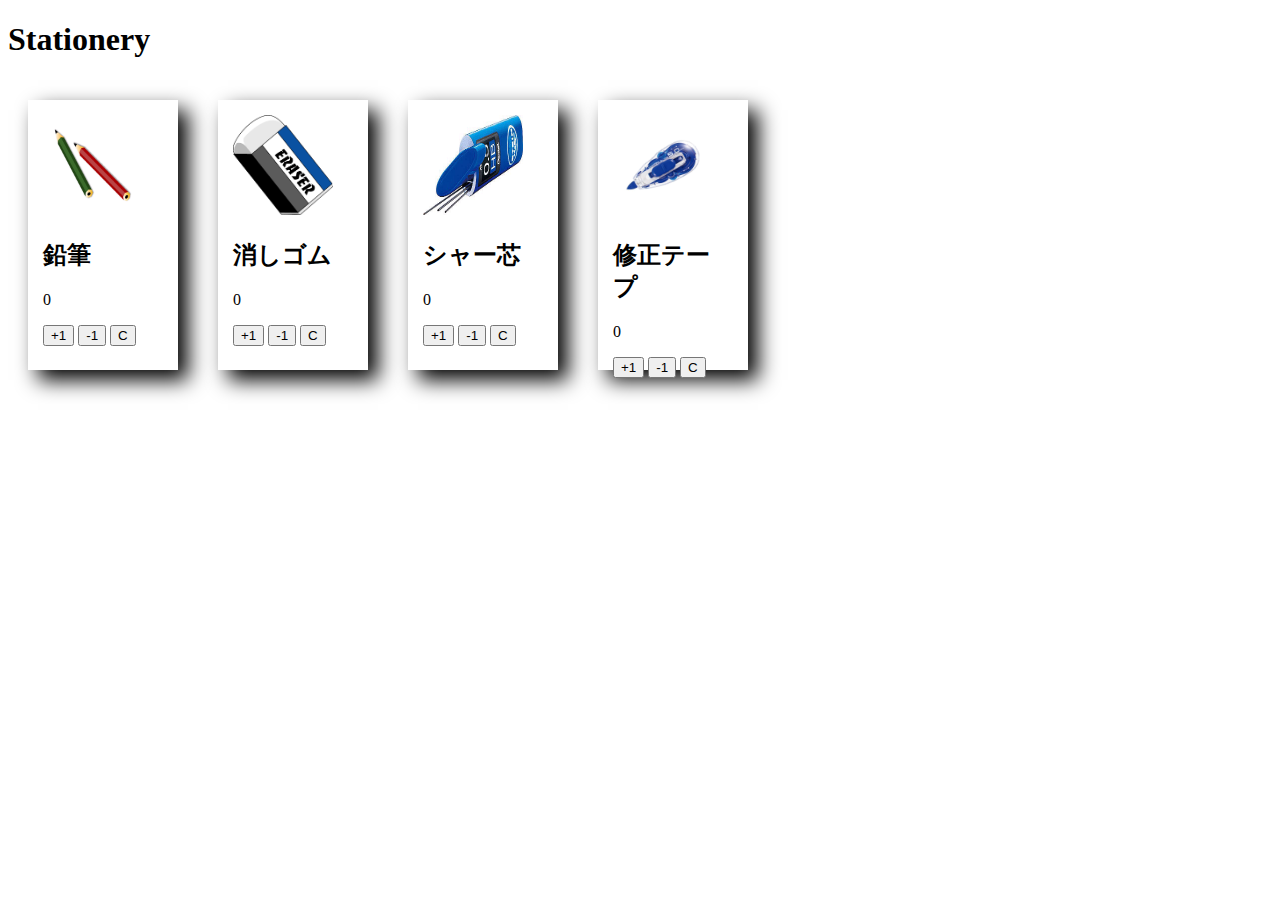
==== index.html @ 9a7aadaa "add - deltape" ====
<!DOCTYPE html>
<html lang="ja">

<head>
    <meta charset="utf-8">

    <!--  幅をブラウザの幅に合わせる -->
    <meta name="viewprot" content="width=device-width,initial-scale=1.0">

    <!--
      重複コンテンツの防止
      主に検索エンジン。
      www.abc.com = www.abc.com/index.html
    <link rel="canonical" href="">
    -->

    <!-- リンクのアイコン -->
    <link rel="icon" href="./material/stationary.ico">

    <link rel="stylesheet" type="text/css" href="./index.css">
    <title>Stationery</title>
</head>

<body>
    <h1>Stationery</h1>
    <div class="stationery">
        <img src="./material/pencil.png" height="100px" width="100px">
        <h2>鉛筆</h2>
        <p id="pencil_a">no data</p>
        <input type="button" data-name="pencil" class="change_button" value="+1">
        <input type="button" data-name="pencil" class="change_button" value="-1">
        <input type="button" data-name="pencil" class="change_button" value="C">
    </div>

    <div class="stationery">
        <img src="./material/eraser.png" height="100px" width="100px">
        <h2>消しゴム</h2>
        <p id="eraser_a">no data</p>
        <input type="button" data-name="eraser" class="change_button" value="+1">
        <input type="button" data-name="eraser" class="change_button" value="-1">
        <input type="button" data-name="eraser" class="change_button" value="C">
    </div>

    <div class="stationery">
        <img src="./material/core.png" height="100px" width="100px">
        <h2>シャー芯</h2>
        <p id="core_a">no data</p>
        <input type="button" data-name="core" class="change_button" value="+1">
        <input type="button" data-name="core" class="change_button" value="-1">
        <input type="button" data-name="core" class="change_button" value="C">
    </div>

    <div class="stationery">
        <img src="./material/deltape.png" height="100px" width="100px">
        <h2>修正テープ</h2>
        <p id="deltape_a">no data</p>
        <input type="button" data-name="deltape" class="change_button" value="+1">
        <input type="button" data-name="deltape" class="change_button" value="-1">
        <input type="button" data-name="deltape" class="change_button" value="C">
    </div>


    <script type="text/javascript" src="./js/jquery-3.1.1.min.js"></script>
    <script type="text/javascript" src="./js/main.js"></script>
</body>

</html>
---- index.css ----
.stationery {
  background-color: white;
  color: black;
  width: 120px;
  height: 240px;
  padding: 15px;
  margin: 20px;
  box-shadow: 10px 10px 20px #000000;
  float: left;
}
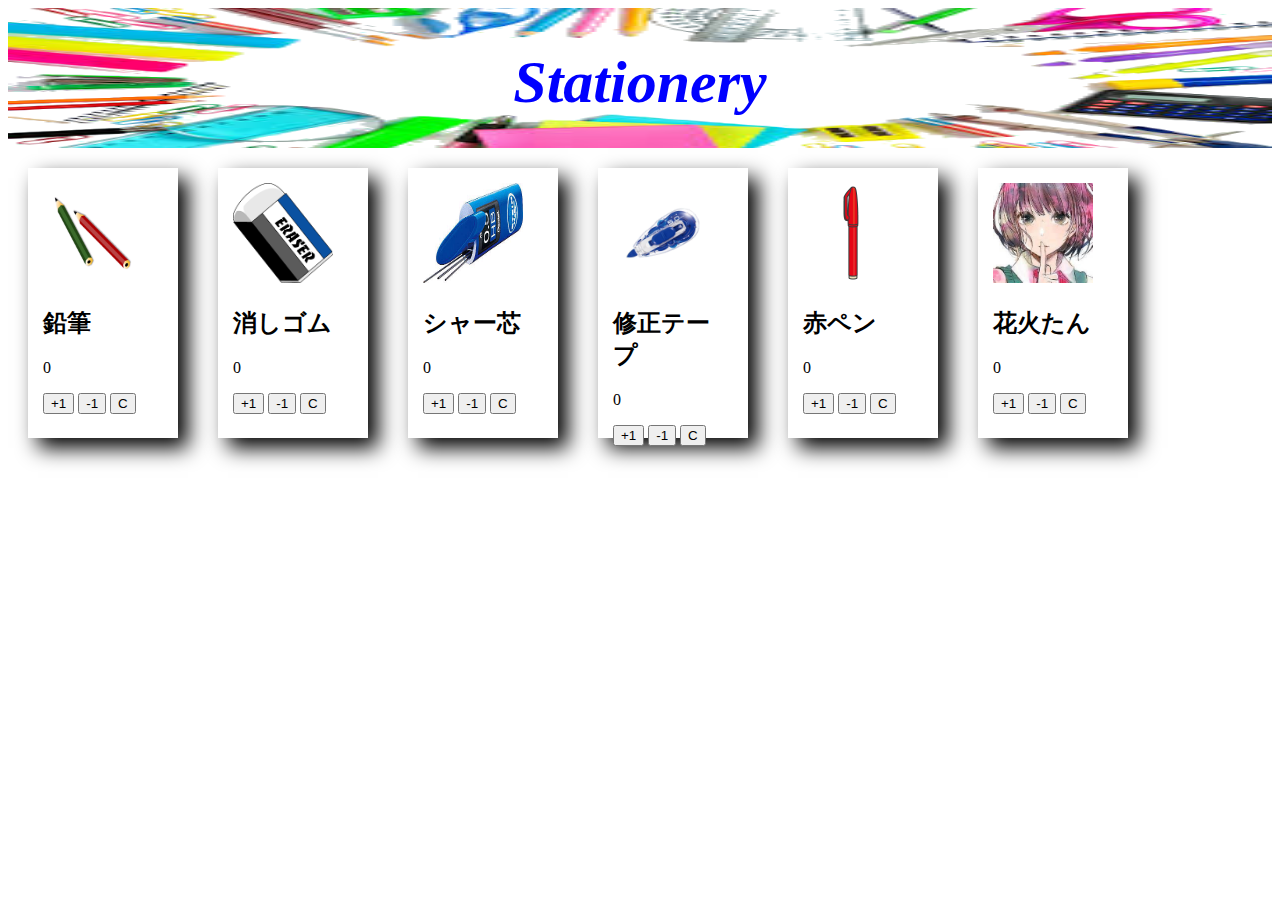
==== commit 32f65909: "add hanabi" ====
--- a/index.html
+++ b/index.html
@@ -21,8 +21,9 @@
     <title>Stationery</title>
 </head>
 
+<header><h1><i>Stationery</i></h1></header>
+
 <body>
-    <h1>Stationery</h1>
     <div class="stationery">
         <img src="./material/pencil.png" height="100px" width="100px">
         <h2>鉛筆</h2>
@@ -59,6 +60,24 @@
         <input type="button" data-name="deltape" class="change_button" value="C">
     </div>
 
+    <div class="stationery">
+        <img src="./material/redpen.png" height="100px" width="100px">
+        <h2>赤ペン</h2>
+        <p id="redpen_a">no data</p>
+        <input type="button" data-name="redpen" class="change_button" value="+1">
+        <input type="button" data-name="redpen" class="change_button" value="-1">
+        <input type="button" data-name="redpen" class="change_button" value="C">
+    </div>
+
+    <div class="stationery">
+        <img src="./material/hanabi.png" height="100px" width="100px">
+        <h2>花火たん</h2>
+        <p id="hanabi_a">no data</p>
+        <input type="button" data-name="hanabi" class="change_button" value="+1">
+        <input type="button" data-name="hanabi" class="change_button" value="-1">
+        <input type="button" data-name="hanabi" class="change_button" value="C">
+    </div>
+
 
     <script type="text/javascript" src="./js/jquery-3.1.1.min.js"></script>
     <script type="text/javascript" src="./js/main.js"></script>
--- a/index.css
+++ b/index.css
@@ -1,3 +1,20 @@
+header {
+  background-image: url(./material/header.png);
+  background-size: 100% 100%;
+  height: 100px;
+  padding-top: 40px;
+  background-repeat: no-repeat;
+  background-position: top center;
+}
+
+h1{
+  margin-top: auto;
+  text-align: center;
+  color: blue;
+  font-size: 60px;
+  font-family: Impact;
+}
+
 .stationery {
   background-color: white;
   color: black;
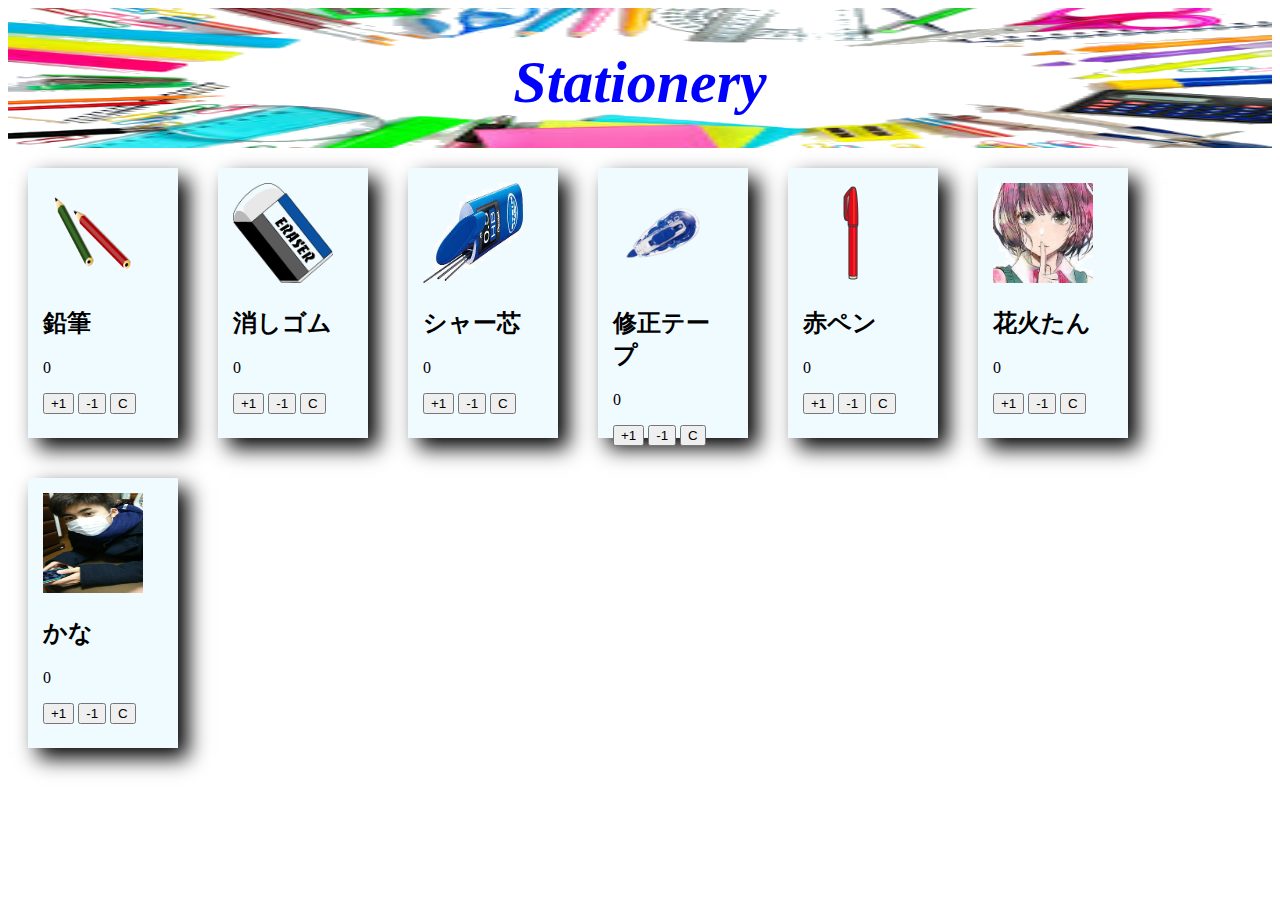
==== commit adf7b233: "add taito" ====
--- a/index.html
+++ b/index.html
@@ -78,6 +78,15 @@
         <input type="button" data-name="hanabi" class="change_button" value="C">
     </div>
 
+    <div class="stationery">
+        <img src="./material/taito.jpg" height="100px" width="100px">
+        <h2>かな</h2>
+        <p id="taito_a">no data</p>
+        <input type="button" data-name="taito" class="change_button" value="+1">
+        <input type="button" data-name="taito" class="change_button" value="-1">
+        <input type="button" data-name="taito" class="change_button" value="C">
+    </div>
+
 
     <script type="text/javascript" src="./js/jquery-3.1.1.min.js"></script>
     <script type="text/javascript" src="./js/main.js"></script>
--- a/index.css
+++ b/index.css
@@ -16,7 +16,7 @@
 }
 
 .stationery {
-  background-color: white;
+  background-color: #f0fbff;
   color: black;
   width: 120px;
   height: 240px;
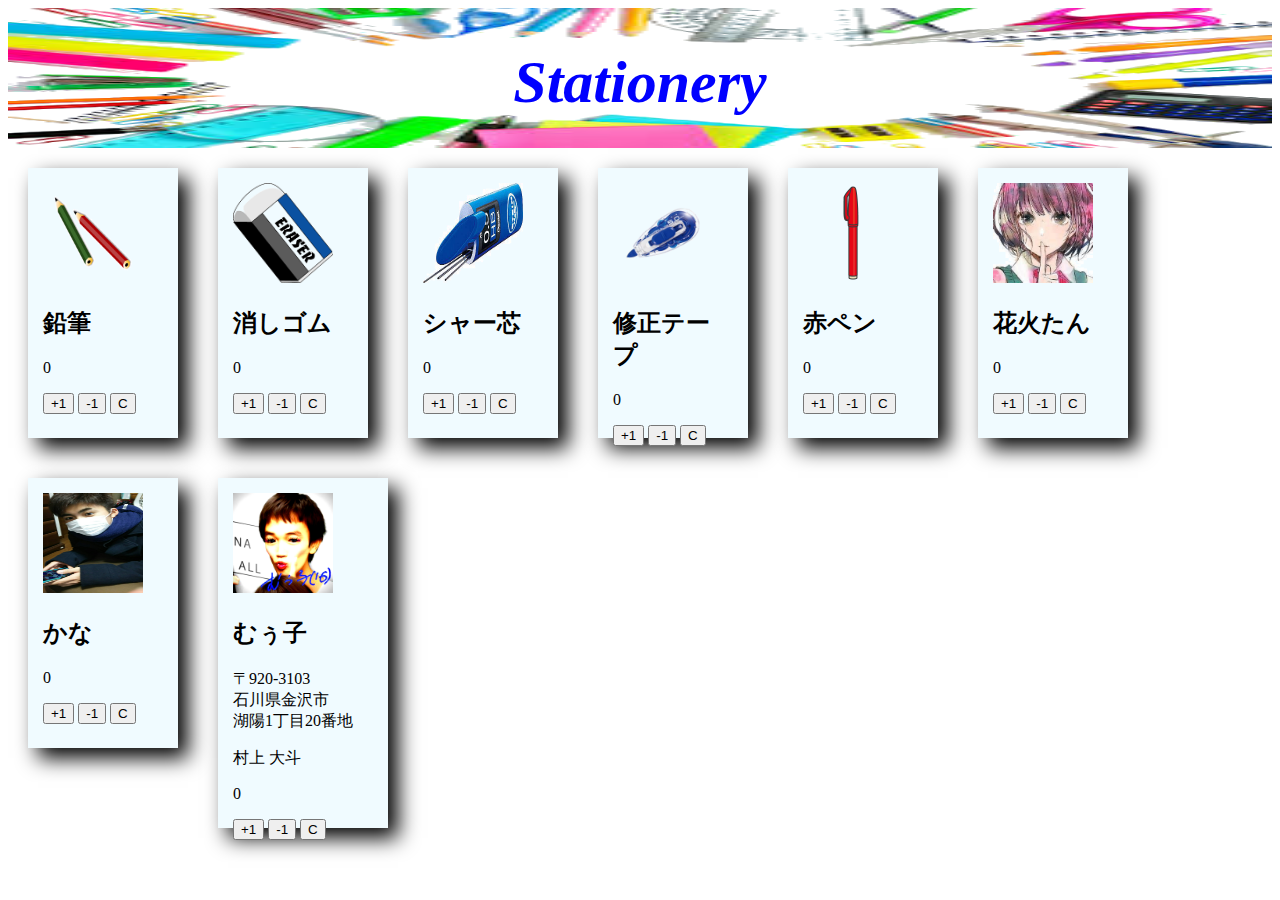
==== commit 068d490d: "add - muluko" ====
--- a/index.html
+++ b/index.html
@@ -21,7 +21,8 @@
     <title>Stationery</title>
 </head>
 
-<header><h1><i>Stationery</i></h1></header>
+<header>
+    <h1><i>Stationery</i></h1></header>
 
 <body>
     <div class="stationery">
@@ -87,6 +88,17 @@
         <input type="button" data-name="taito" class="change_button" value="C">
     </div>
 
+    <div class="muluko">
+        <img src="./material/muluko.jpg" height="100px" width="100px">
+        <h2>むぅ子</h2>
+        <p>〒920-3103 <br>石川県金沢市<br>湖陽1丁目20番地</p>
+        <p>村上 大斗</p>
+        <p id="muluko_a">no data</p>
+        <input type="button" data-name="muluko" class="change_button" value="+1">
+        <input type="button" data-name="muluko" class="change_button" value="-1">
+        <input type="button" data-name="muluko" class="change_button" value="C">
+    </div>
+
 
     <script type="text/javascript" src="./js/jquery-3.1.1.min.js"></script>
     <script type="text/javascript" src="./js/main.js"></script>
--- a/index.css
+++ b/index.css
@@ -25,3 +25,14 @@
   box-shadow: 10px 10px 20px #000000;
   float: left;
 }
+
+.muluko {
+  background-color: #f0fbff;
+  color: black;
+  width: 140px;
+  height: 320px;
+  padding: 15px;
+  margin: 20px;
+  box-shadow: 10px 10px 20px #000000;
+  float: left;
+}
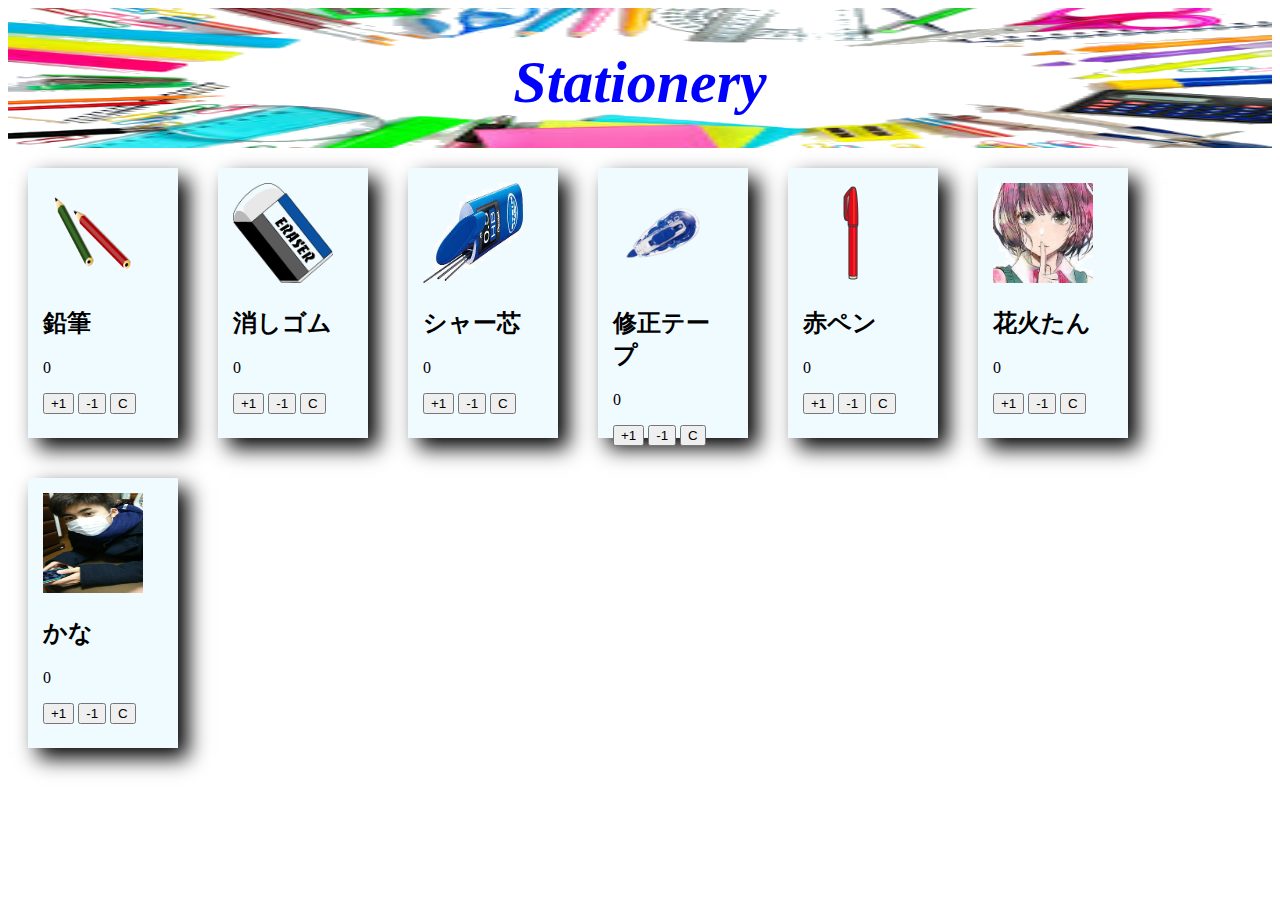
==== commit 349db0a4: "Revert "add - muluko"" ====
--- a/index.html
+++ b/index.html
@@ -21,8 +21,7 @@
     <title>Stationery</title>
 </head>
 
-<header>
-    <h1><i>Stationery</i></h1></header>
+<header><h1><i>Stationery</i></h1></header>
 
 <body>
     <div class="stationery">
@@ -88,17 +87,6 @@
         <input type="button" data-name="taito" class="change_button" value="C">
     </div>
 
-    <div class="muluko">
-        <img src="./material/muluko.jpg" height="100px" width="100px">
-        <h2>むぅ子</h2>
-        <p>〒920-3103 <br>石川県金沢市<br>湖陽1丁目20番地</p>
-        <p>村上 大斗</p>
-        <p id="muluko_a">no data</p>
-        <input type="button" data-name="muluko" class="change_button" value="+1">
-        <input type="button" data-name="muluko" class="change_button" value="-1">
-        <input type="button" data-name="muluko" class="change_button" value="C">
-    </div>
-
 
     <script type="text/javascript" src="./js/jquery-3.1.1.min.js"></script>
     <script type="text/javascript" src="./js/main.js"></script>
--- a/index.css
+++ b/index.css
@@ -25,14 +25,3 @@
   box-shadow: 10px 10px 20px #000000;
   float: left;
 }
-
-.muluko {
-  background-color: #f0fbff;
-  color: black;
-  width: 140px;
-  height: 320px;
-  padding: 15px;
-  margin: 20px;
-  box-shadow: 10px 10px 20px #000000;
-  float: left;
-}
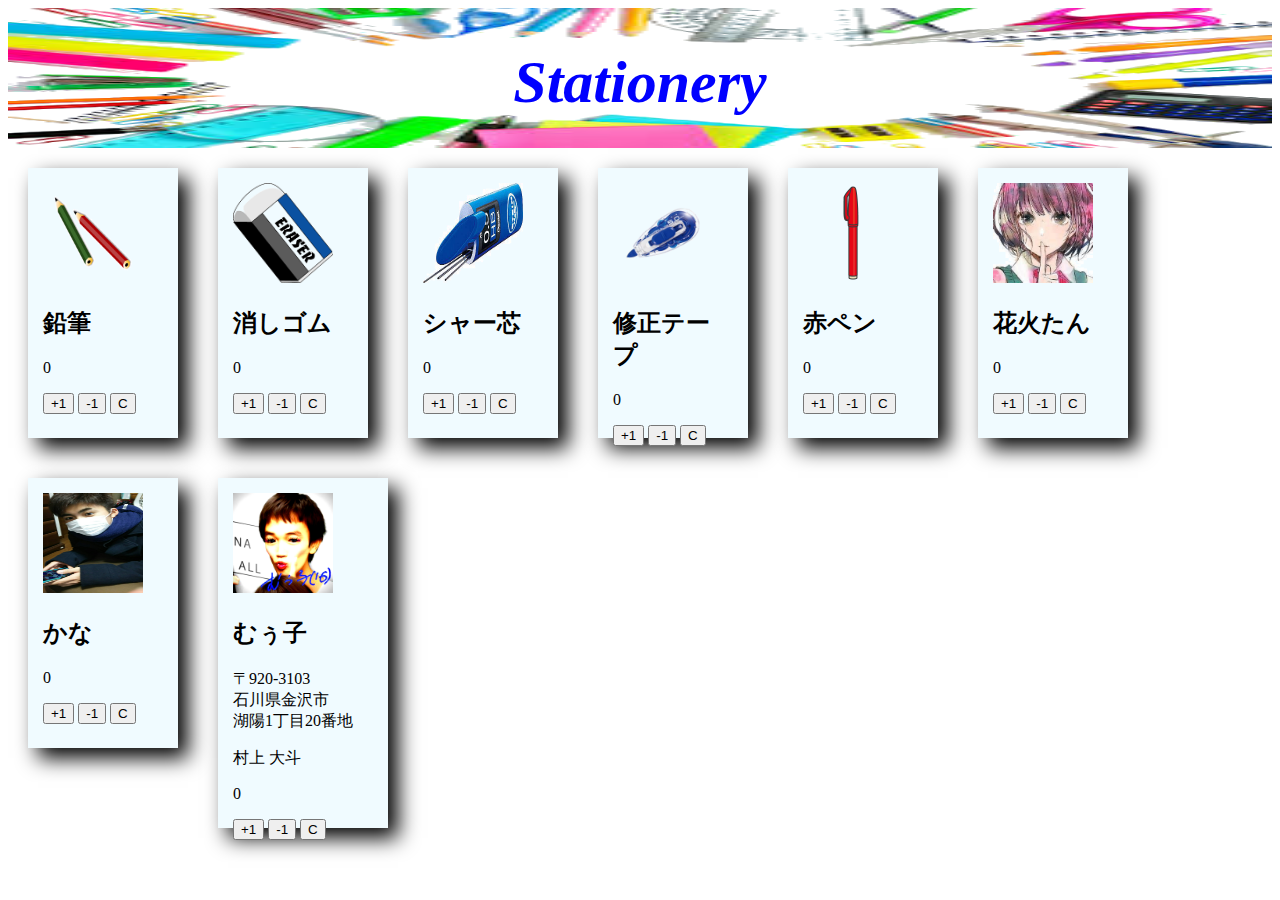
==== commit 1e0a48d8: "Revert "Revert "add - muluko""" ====
--- a/index.html
+++ b/index.html
@@ -21,7 +21,8 @@
     <title>Stationery</title>
 </head>
 
-<header><h1><i>Stationery</i></h1></header>
+<header>
+    <h1><i>Stationery</i></h1></header>
 
 <body>
     <div class="stationery">
@@ -87,6 +88,17 @@
         <input type="button" data-name="taito" class="change_button" value="C">
     </div>
 
+    <div class="muluko">
+        <img src="./material/muluko.jpg" height="100px" width="100px">
+        <h2>むぅ子</h2>
+        <p>〒920-3103 <br>石川県金沢市<br>湖陽1丁目20番地</p>
+        <p>村上 大斗</p>
+        <p id="muluko_a">no data</p>
+        <input type="button" data-name="muluko" class="change_button" value="+1">
+        <input type="button" data-name="muluko" class="change_button" value="-1">
+        <input type="button" data-name="muluko" class="change_button" value="C">
+    </div>
+
 
     <script type="text/javascript" src="./js/jquery-3.1.1.min.js"></script>
     <script type="text/javascript" src="./js/main.js"></script>
--- a/index.css
+++ b/index.css
@@ -25,3 +25,14 @@
   box-shadow: 10px 10px 20px #000000;
   float: left;
 }
+
+.muluko {
+  background-color: #f0fbff;
+  color: black;
+  width: 140px;
+  height: 320px;
+  padding: 15px;
+  margin: 20px;
+  box-shadow: 10px 10px 20px #000000;
+  float: left;
+}
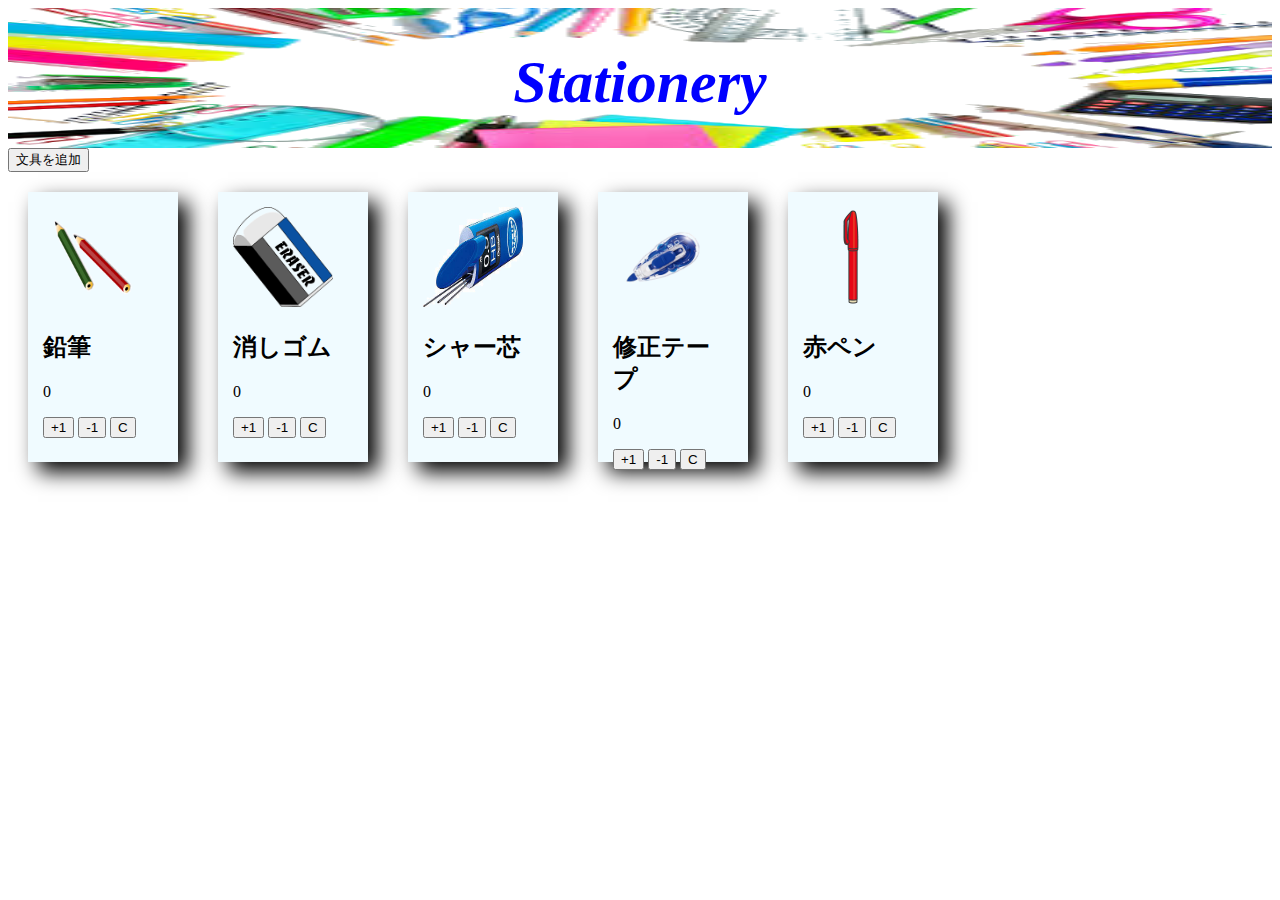
==== commit 1f09b173: "add ui" ====
--- a/index.html
+++ b/index.html
@@ -25,6 +25,13 @@
     <h1><i>Stationery</i></h1></header>
 
 <body>
+    <div>
+        <button onclick="add();">文具を追加</button>
+    </div>
+
+    <div id="add_stationary">
+    </div>
+
     <div class="stationery">
         <img src="./material/pencil.png" height="100px" width="100px">
         <h2>鉛筆</h2>
@@ -70,36 +77,6 @@
         <input type="button" data-name="redpen" class="change_button" value="C">
     </div>
 
-    <div class="stationery">
-        <img src="./material/hanabi.png" height="100px" width="100px">
-        <h2>花火たん</h2>
-        <p id="hanabi_a">no data</p>
-        <input type="button" data-name="hanabi" class="change_button" value="+1">
-        <input type="button" data-name="hanabi" class="change_button" value="-1">
-        <input type="button" data-name="hanabi" class="change_button" value="C">
-    </div>
-
-    <div class="stationery">
-        <img src="./material/taito.jpg" height="100px" width="100px">
-        <h2>かな</h2>
-        <p id="taito_a">no data</p>
-        <input type="button" data-name="taito" class="change_button" value="+1">
-        <input type="button" data-name="taito" class="change_button" value="-1">
-        <input type="button" data-name="taito" class="change_button" value="C">
-    </div>
-
-    <div class="muluko">
-        <img src="./material/muluko.jpg" height="100px" width="100px">
-        <h2>むぅ子</h2>
-        <p>〒920-3103 <br>石川県金沢市<br>湖陽1丁目20番地</p>
-        <p>村上 大斗</p>
-        <p id="muluko_a">no data</p>
-        <input type="button" data-name="muluko" class="change_button" value="+1">
-        <input type="button" data-name="muluko" class="change_button" value="-1">
-        <input type="button" data-name="muluko" class="change_button" value="C">
-    </div>
-
-
     <script type="text/javascript" src="./js/jquery-3.1.1.min.js"></script>
     <script type="text/javascript" src="./js/main.js"></script>
 </body>
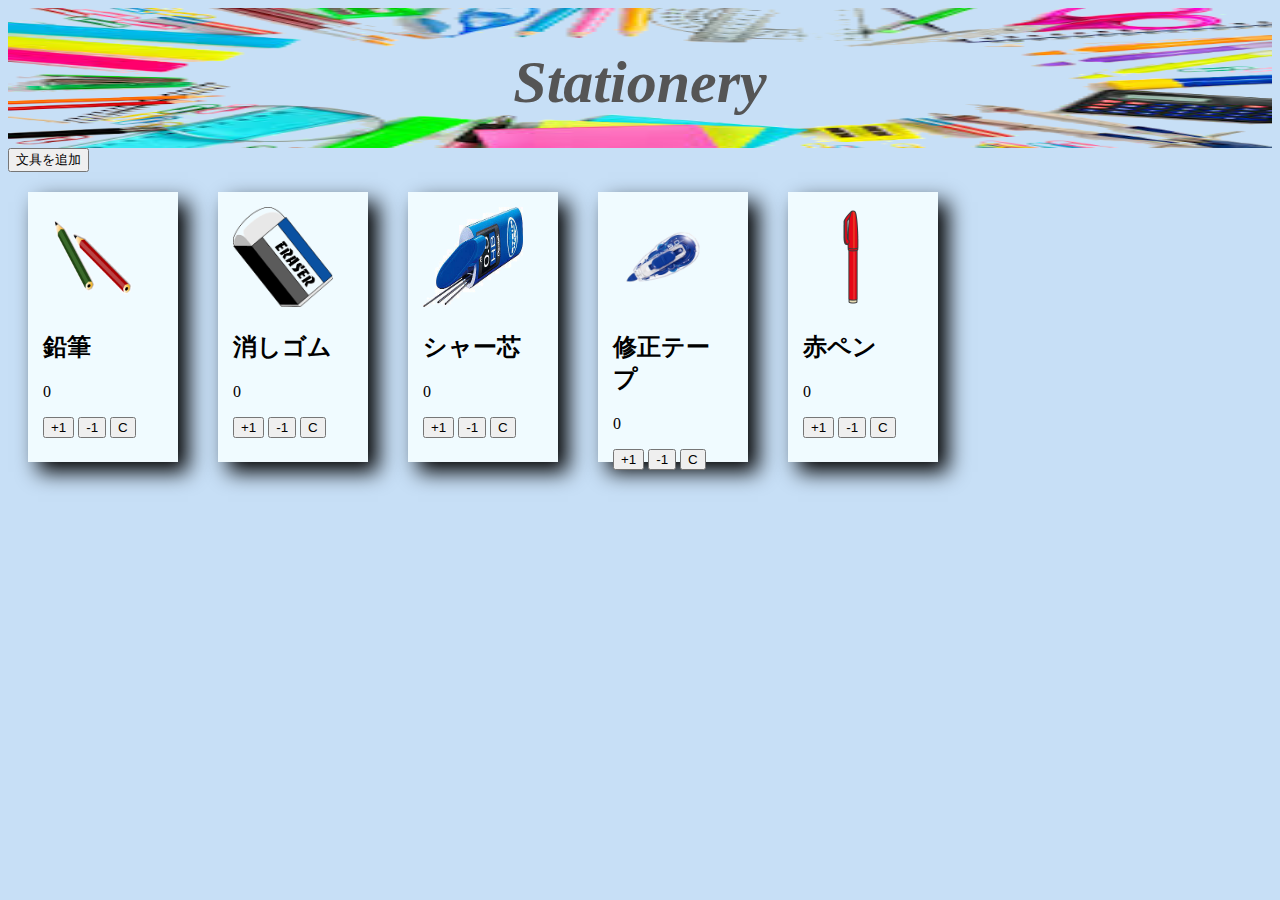
==== commit b4a020d9: "color change" ====
--- a/index.html
+++ b/index.html
@@ -7,16 +7,9 @@
     <!--  幅をブラウザの幅に合わせる -->
     <meta name="viewprot" content="width=device-width,initial-scale=1.0">
 
-    <!--
-      重複コンテンツの防止
-      主に検索エンジン。
-      www.abc.com = www.abc.com/index.html
-    <link rel="canonical" href="">
-    -->
-
-    <!-- リンクのアイコン -->
     <link rel="icon" href="./material/stationary.ico">
-
+    <script type="text/javascript" src="./js/jquery-3.1.1.min.js"></script>
+    <script type="text/javascript" src="./js/main.js"></script>
     <link rel="stylesheet" type="text/css" href="./index.css">
     <title>Stationery</title>
 </head>
@@ -28,6 +21,12 @@
     <div>
         <button onclick="add();">文具を追加</button>
     </div>
+
+    <!--動作しない
+    <div>
+        <button onclick="clear();">全ての値を削除</button>
+    </div>
+    -->
 
     <div id="add_stationary">
     </div>
@@ -77,8 +76,6 @@
         <input type="button" data-name="redpen" class="change_button" value="C">
     </div>
 
-    <script type="text/javascript" src="./js/jquery-3.1.1.min.js"></script>
-    <script type="text/javascript" src="./js/main.js"></script>
 </body>
 
 </html>
--- a/index.css
+++ b/index.css
@@ -1,3 +1,7 @@
+body    {
+    background-color: #C7DFF6;
+}
+
 header {
   background-image: url(./material/header.png);
   background-size: 100% 100%;
@@ -10,7 +14,7 @@
 h1{
   margin-top: auto;
   text-align: center;
-  color: blue;
+  color: #555555;
   font-size: 60px;
   font-family: Impact;
 }
@@ -25,14 +29,3 @@
   box-shadow: 10px 10px 20px #000000;
   float: left;
 }
-
-.muluko {
-  background-color: #f0fbff;
-  color: black;
-  width: 140px;
-  height: 320px;
-  padding: 15px;
-  margin: 20px;
-  box-shadow: 10px 10px 20px #000000;
-  float: left;
-}
